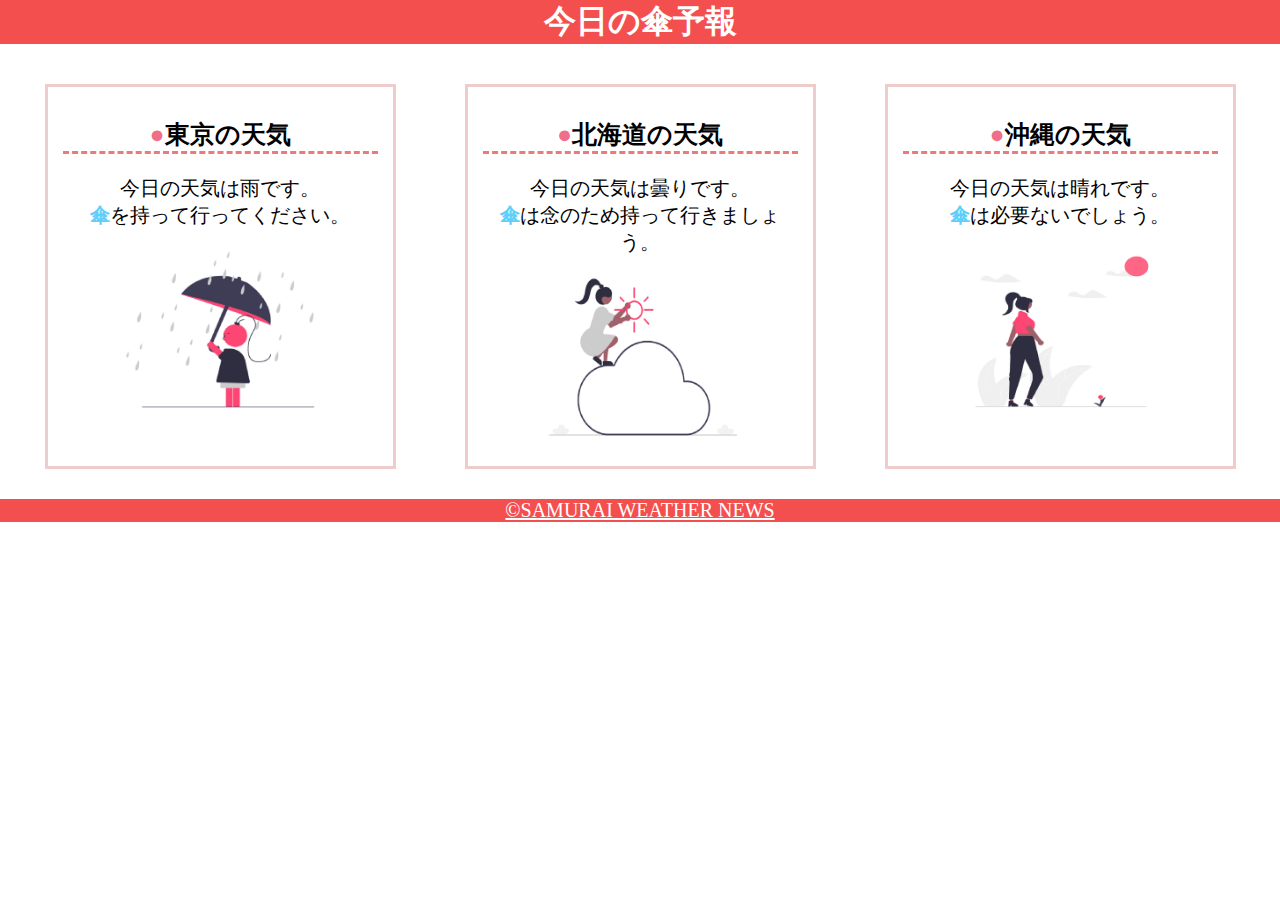
==== kadai_022/kadai_022.html @ eb1bed81 "kadai_022をアップロード" ====
<!DOCTYPE html>
<heml>
  <head>
    <title>第22章課題</title>
    <meta name="discription" content="このページは第22章の課題です。">
    <meta charset="utf-8">
    <link rel="stylesheet" href="style.css">
    <meta name="viewport" content="width=device-width, initial-scale=1.0">
  </head>
  <body>
    <header>
      <h1>今日の傘予報</h1>
    </header>
    <main>
      <div id="parent">
        <div class="contents">
          <h2>東京の天気</h2>
          <p>今日の天気は雨です。</p>
          <p>傘を持って行ってください。</p>
          <img src="../kadai_022/images/rainy.png">
        </div>
        <div class="contents">
          <h2>北海道の天気</h2>
          <p>今日の天気は曇りです。</p>
          <p>傘は念のため持って行きましょう。</p>
          <img src="../kadai_022/images/cloudy.png">
        </div>
        <div class="contents">
          <h2>沖縄の天気</h2>
          <p>今日の天気は晴れです。</p>
          <p>傘は必要ないでしょう。</p>
          <img src="../kadai_022/images/sunny.png">
        </div>
      </div>
    </main>
    <footer>
      <a href="https://www.sejuku.net/corp/">&copy;SAMURAI WEATHER NEWS</a>
    </footer>
  </body>
</heml>
---- kadai_022/style.css ----
h1,p,body{
  margin:0;
}
p,a{
  font-size: 20px;
}
header{
  margin-bottom: 20px;
  background-color: rgb(244, 79, 79);
  text-align: center;
}
h1{
  color: rgb(255, 255, 255);
}
main{
  margin:10px;
}
#parent{
  display: flex;
  justify-content: space-around;
}
.contents{
  border: solid 3px rgb(238, 204, 204);
  flex-basis: 25%;
  padding:10px 15px;
  margin:20px 0px;
  text-align: center;
}
h2{
  font-size: 25px;
  border-bottom: dashed 3px rgb(236, 122, 122);
}
h2::before{
  content:"●";
  color: rgb(239, 111, 139);
}
.contents p:nth-of-type(2)::first-letter{
  font-weight: bold;
  color: rgb(97, 206, 249);
}
.contents img{
  margin: 10px 0px;
  width: 70%;
}
footer{
  background-color: rgb(244, 79, 79);
  text-align: center;
}
a{
  color: rgb(255, 255, 255);
}
a:visited{
  color: rgb(193, 234, 251);
}
a:hover{
  color: rgb(245, 178, 168);
}
@media screen and (max-width: 768px){
  h2{
    font-size: 30px;
  }
  p{
    font-size: 25px;
  }
  #parent{
    flex-direction: column;
  }
}
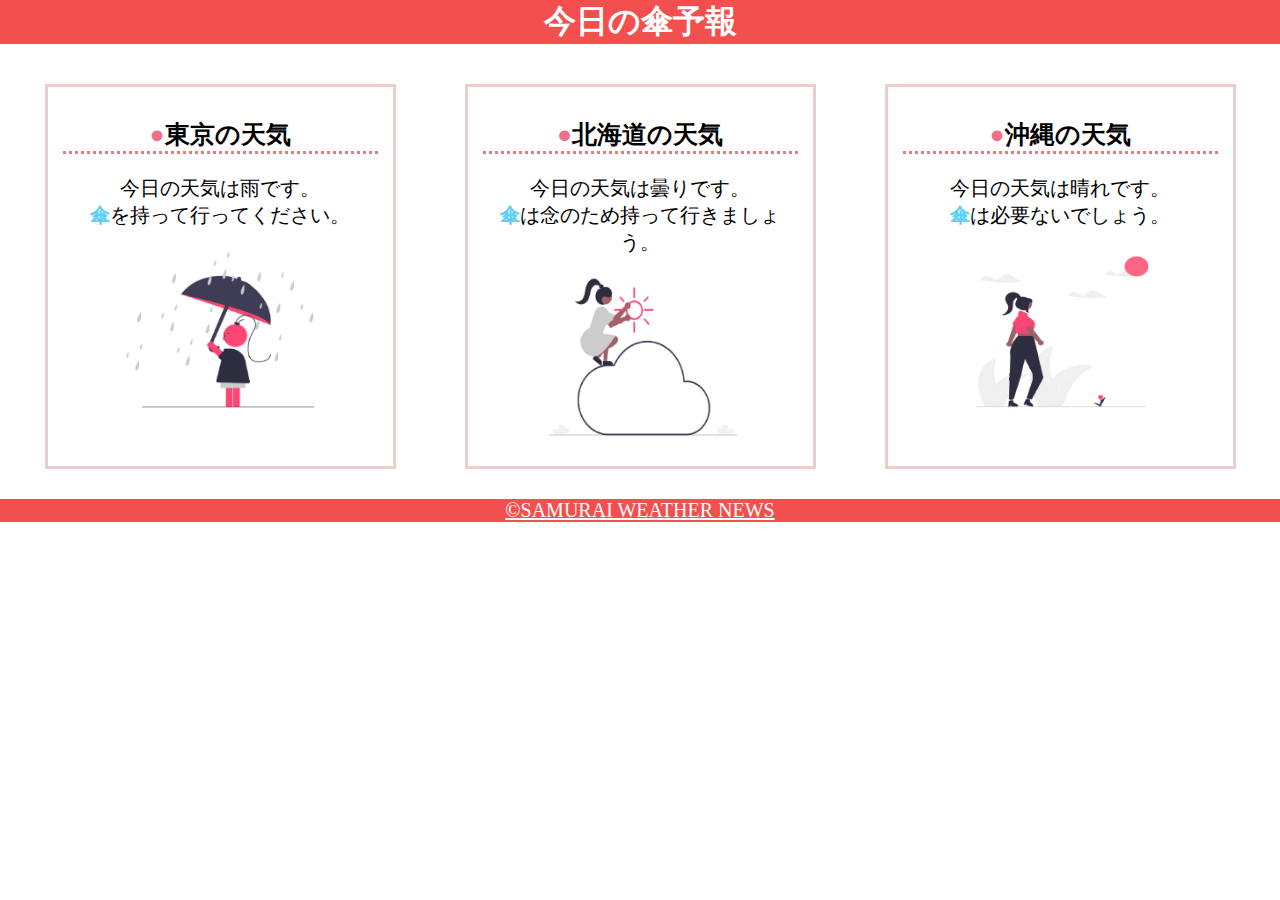
==== commit 55cdb4ed: "kadai_022を再アップロード" ====
--- a/kadai_022/kadai_022.html
+++ b/kadai_022/kadai_022.html
@@ -1,5 +1,5 @@
 <!DOCTYPE html>
-<heml>
+<html>
   <head>
     <title>第22章課題</title>
     <meta name="discription" content="このページは第22章の課題です。">
@@ -37,4 +37,4 @@
       <a href="https://www.sejuku.net/corp/">&copy;SAMURAI WEATHER NEWS</a>
     </footer>
   </body>
-</heml>+</html>--- a/kadai_022/style.css
+++ b/kadai_022/style.css
@@ -28,7 +28,7 @@
 }
 h2{
   font-size: 25px;
-  border-bottom: dashed 3px rgb(236, 122, 122);
+  border-bottom: dotted 3px rgb(236, 122, 122);
 }
 h2::before{
   content:"●";
